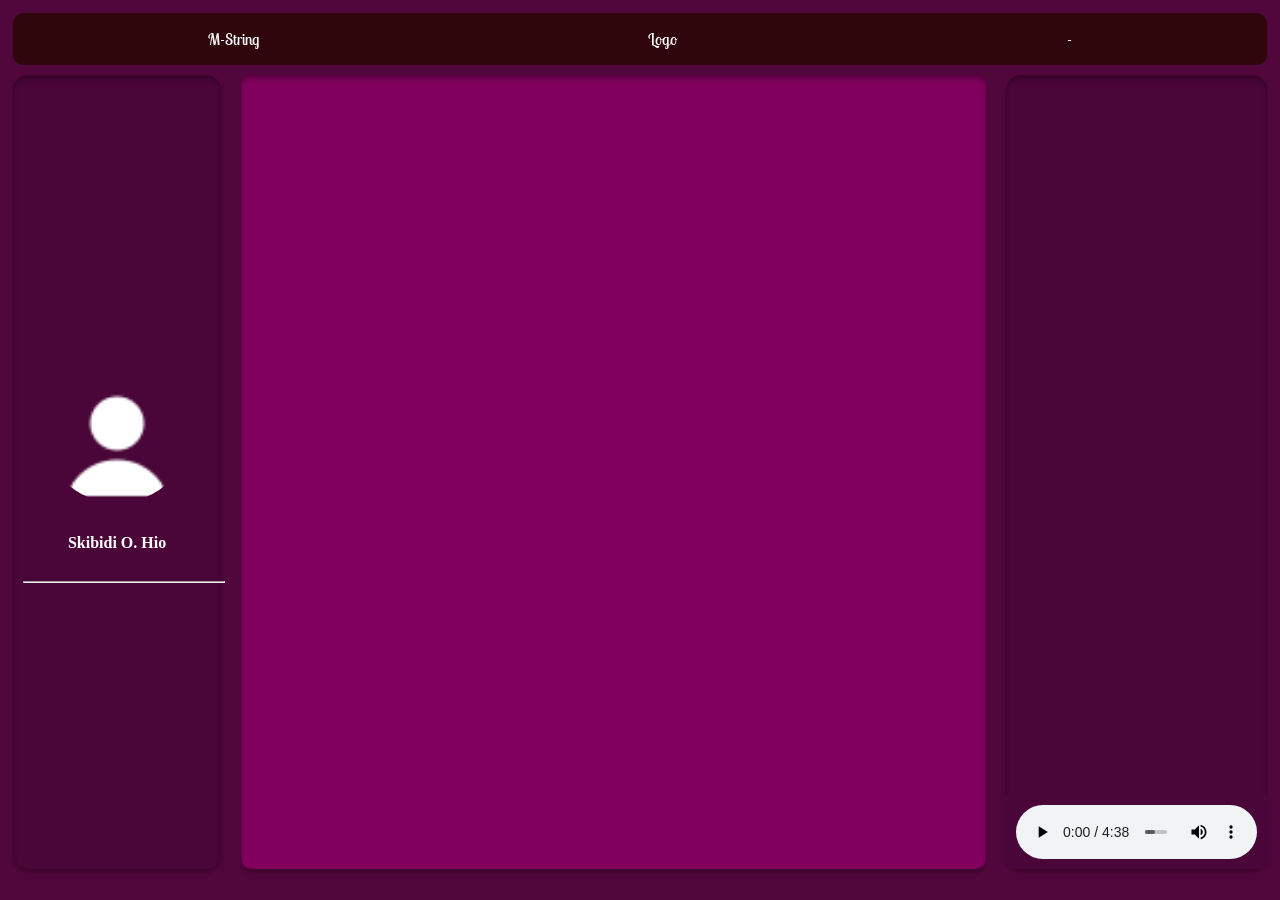
==== HomePage.html @ 6ff9541d "waragud" ====
<!DOCTYPE html>
<html lang="en">
<head>
    <meta charset="UTF-8">
    <meta name="viewport" content="width=device-width, initial-scale=1.0">
    <title>M-String</title>
    <link rel="stylesheet" href="style.css">
</head>
<header class="top-header">
        <p>M-String</p>
        <p>Logo</p>
        <p>-</p>
    </header>
<body>
    <div class="content-area"> 
    <div class="profile">
        <img src="img/a.png" alt="profileimage" class="profile-image">
        <h4>Skibidi O. Hio</h4>
        <hr>
    </div>
    <div class="list">
        <!-- <iframe style="border-radius:12px" src="https://open.spotify.com/embed/track/3d9DChrdc6BOeFsbrZ3Is0?utm_source=generator" width="100%" height="352" frameBorder="0" allowfullscreen="" allow="autoplay; clipboard-write; encrypted-media; fullscreen; picture-in-picture" loading="lazy"></iframe> -->
    </div>
    
    <div class="song-lyrics">
        <div class="audio-interface">
        <audio controls class="song">
            <source src="songs/cantstop.mp3" type="audio/mp3">
          </audio>
        </div>
    </div>
    </div> 
</body>
</html>
---- style.css ----
body{
    padding: 5px;
    background-color: #52073C;
}
@font-face {
    font-family: 'Lobster Two';
    src: url(fonts/LobsterTwo-Regular.ttf) format('truetype');
    font-weight:normal;
    font-style:normal;
}
p{
    font-family: 'Lobster Two',cursive;
}
.top-header{
    display: flex;
    justify-content: space-around;
    align-items: center;
    background-color: #2E060B;
    color: white;
    position: sticky;
    border-radius: 10px;
    top: 0;
    width: 100%;
    z-index: 1000;
}
.profile{
    background: #4A0639;
    margin-right: 10px;
    margin-top: 10px;
    padding: 10px;
    display: flex;
    flex-direction: column;
    justify-content: center;
    align-items: center;
    border-radius: 15px;
    position:relative;
    box-shadow: inset 0px 4px 4px 0px rgba(0, 0, 0, 0.25),0px 4px 4px 0px rgba(0, 0, 0, 0.25);
    width: 15%;
    color: white;
    height: 100%;
}
.content-area {
    display: flex;
    height: 86vh;
}
hr {
    width: 200px;
}
.song{
    bottom: 0;
}
.audio-interface {
    position: absolute;
    bottom: 0;
    display: flex;
    justify-content: center;
    align-items: center;
    left: 0;
    width: 100%; 
    background-color: #4A0639; 
    padding: 10px;
    box-sizing: border-box;
  }
.list{
  background: #81005D;
  border-radius: 10px;
  opacity: 1;
  margin-right: 10px;
  padding: 10px;
  margin-left:10px;
  margin-top: 10px;
  height: 100%;
  display: flex;
  width: 60%;
  position: relative;
  box-shadow: inset 0px 4px 4px 0px rgba(0, 0, 0, 0.25),0px 4px 4px 0px rgba(0, 0, 0, 0.25);
}
.song-lyrics{
    background: #4A0639;
    margin-left: 10px;
    margin-top: 10px;
    padding: 10px;
    display: flex;
    flex-direction: column;
    justify-content: center;
    align-items: center;
    border-radius: 15px;
    position:relative;
    box-shadow: inset 0px 4px 4px 0px rgba(0, 0, 0, 0.25),0px 4px 4px 0px rgba(0, 0, 0, 0.25);
    width: 20%;
    color: white;
    height: 100%;
}
.grid-container {
    display: grid;
    grid-template-columns: 1fr 1fr ;
    grid-template-rows: 100px 100px;
    gap: 10px;
    background-color: #ddd;
}
.grid-item {
    background-color: #8ca0ff;
    text-align: center;
    font-size: 1.5rem;
    padding: 20px;
}
.profile-image {
    border-radius: 50%;
    width: 150px;
    height: 150px;
    margin-bottom: 10px;
}
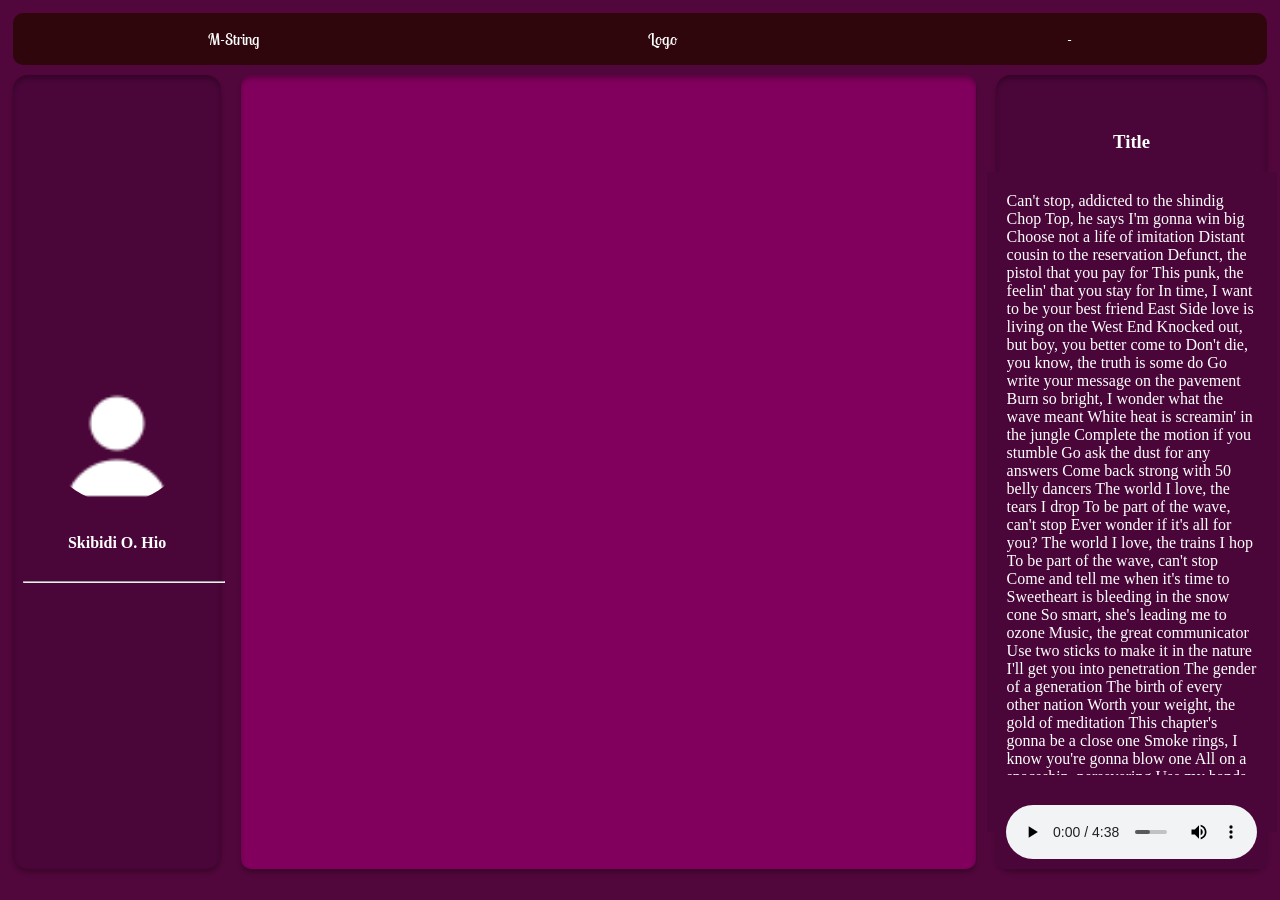
==== commit 0cb84c2c: "gyatt" ====
--- a/HomePage.html
+++ b/HomePage.html
@@ -5,6 +5,9 @@
     <meta name="viewport" content="width=device-width, initial-scale=1.0">
     <title>M-String</title>
     <link rel="stylesheet" href="style.css">
+    <link rel="stylesheet"
+		href=
+"https://cdnjs.cloudflare.com/ajax/libs/font-awesome/5.13.0/css/all.min.css">
 </head>
 <header class="top-header">
         <p>M-String</p>
@@ -23,6 +26,86 @@
     </div>
     
     <div class="song-lyrics">
+        <h3>Title</h3>
+        <div  class="lyrics-container">
+        <div class="lyrics">
+Can't stop, addicted to the shindig
+Chop Top, he says I'm gonna win big
+Choose not a life of imitation
+Distant cousin to the reservation
+Defunct, the pistol that you pay for
+This punk, the feelin' that you stay for
+In time, I want to be your best friend
+East Side love is living on the West End
+Knocked out, but boy, you better come to            
+Don't die, you know, the truth is some do
+Go write your message on the pavement
+            Burn so bright, I wonder what the wave meant
+            White heat is screamin' in the jungle
+            Complete the motion if you stumble
+            Go ask the dust for any answers
+            Come back strong with 50 belly dancers
+
+            The world I love, the tears I drop
+            To be part of the wave, can't stop
+            Ever wonder if it's all for you?
+            The world I love, the trains I hop
+            To be part of the wave, can't stop
+            Come and tell me when it's time to
+            Sweetheart is bleeding in the snow cone
+            So smart, she's leading me to ozone
+            Music, the great communicator
+            Use two sticks to make it in the nature
+            I'll get you into penetration
+            The gender of a generation
+            The birth of every other nation
+            Worth your weight, the gold of meditation
+            This chapter's gonna be a close one
+            Smoke rings, I know you're gonna blow one
+            All on a spaceship, persevering
+            Use my hands for everything but steering
+            Can't stop the spirits when they need you
+            Mop tops are happy when they feed you
+            J. Butterfly is in the treetop
+            Birds that blow the meaning into bebop
+            The world I love, the tears I drop
+            To be part of the wave, can't stop
+            Ever wonder if it's all for you?
+            The world I love, the trains I hop
+            To be part of the wave, can't stop
+            Come and tell me when it's time to
+            Wait a minute, I'm passin' out, win or lose
+            Just like you
+            Far more shocking than anything I ever knew
+            How about you?
+            Ten more reasons why I need somebody new
+            Just like you
+            Far more shocking than anything I ever knew
+            Right on cue
+            Can't stop, addicted to the shindig
+            Chop Top, he says I'm gonna win big
+            Choose not a life of imitation
+            Distant cousin to the reservation
+            Defunct, the pistol that you pay for
+            This punk, the feelin' that you stay for
+            In time, I want to be your best friend
+            East Side love is living on the West End
+            Knocked out, but boy, you better come to
+            Don't die, you know, the truth is some do
+            Go write your message on the pavement
+            Burn so bright, I wonder what the wave meant
+            Kick-start the golden generator
+            Sweet talk but don't intimidate her
+            Can't stop the gods from engineering
+            Feel no need for any interfering
+            Your image in the dictionary
+            This life is more than ordinary
+            Can I get two, maybe even three of these?
+            Comin' from space to teach you of the Pleiades
+            Can't stop the spirits when they need you
+            This life is more than just a read-through
+            </div>
+        </div>
         <div class="audio-interface">
         <audio controls class="song">
             <source src="songs/cantstop.mp3" type="audio/mp3">
--- a/style.css
+++ b/style.css
@@ -48,6 +48,7 @@
 }
 .song{
     bottom: 0;
+    margin-top: 20px;
 }
 .audio-interface {
     position: absolute;
@@ -61,6 +62,26 @@
     padding: 10px;
     box-sizing: border-box;
   }
+  .lyrics-container{
+    width: 250px; /* Adjust as needed */
+    height: 620px; /* Adjust as needed */
+    background-color: #4A0639; /* Your panel background color */
+    padding: 20px;
+    position: relative;
+  }
+  .lyrics{
+    background-color: #4A0639;
+    max-height: 620px;
+    overflow-y: auto;
+    text-align: left;
+    
+    color: white;
+    word-wrap: break-word;
+  }
+  .lyrics::-webkit-scrollbar{
+    width: 0px;
+  }
+
 .list{
   background: #81005D;
   border-radius: 10px;
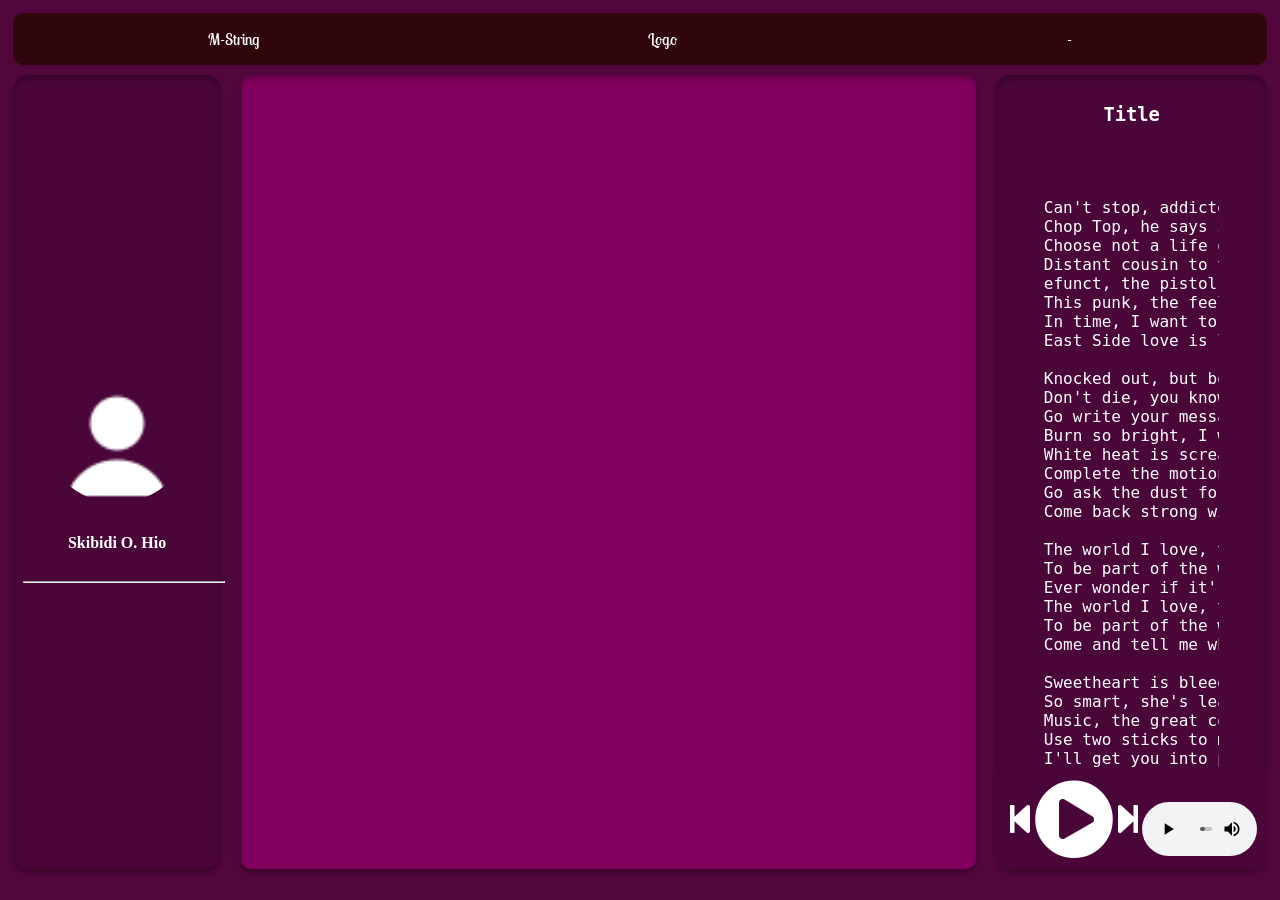
==== commit 4dcd581c: "yuhhhh" ====
--- a/HomePage.html
+++ b/HomePage.html
@@ -28,7 +28,66 @@
     <div class="song-lyrics">
         <h3>Title</h3>
         <div  class="lyrics-container">
-        <div class="lyrics">
+        <pre><div class="lyrics">
+Can't stop, addicted to the shindig
+Chop Top, he says I'm gonna win big
+Choose not a life of imitation
+Distant cousin to the reservation
+efunct, the pistol that you pay for
+This punk, the feelin' that you stay for
+In time, I want to be your best friend
+East Side love is living on the West End
+
+Knocked out, but boy, you better come to            
+Don't die, you know, the truth is some do
+Go write your message on the pavement
+Burn so bright, I wonder what the wave meant
+White heat is screamin' in the jungle
+Complete the motion if you stumble
+Go ask the dust for any answers
+Come back strong with 50 belly dancers
+
+The world I love, the tears I drop
+To be part of the wave, can't stop
+Ever wonder if it's all for you?
+The world I love, the trains I hop
+To be part of the wave, can't stop
+Come and tell me when it's time to
+
+Sweetheart is bleeding in the snow cone
+So smart, she's leading me to ozone
+Music, the great communicator
+Use two sticks to make it in the nature
+I'll get you into penetration
+The gender of a generation
+The birth of every other nation
+Worth your weight, the gold of meditation
+
+This chapter's gonna be a close one
+Smoke rings, I know you're gonna blow one
+All on a spaceship, persevering
+Use my hands for everything but steering
+Can't stop the spirits when they need you
+Mop tops are happy when they feed you
+J. Butterfly is in the treetop
+Birds that blow the meaning into bebop
+
+The world I love, the tears I drop
+To be part of the wave, can't stop
+Ever wonder if it's all for you?
+The world I love, the trains I hop
+To be part of the wave, can't stop
+Come and tell me when it's time to
+
+Wait a minute, I'm passin' out, win or lose
+Just like you
+Far more shocking than anything I ever knew
+How about you?
+Ten more reasons why I need somebody new
+Just like you
+Far more shocking than anything I ever knew
+Right on cue
+
 Can't stop, addicted to the shindig
 Chop Top, he says I'm gonna win big
 Choose not a life of imitation
@@ -37,81 +96,47 @@
 This punk, the feelin' that you stay for
 In time, I want to be your best friend
 East Side love is living on the West End
-Knocked out, but boy, you better come to            
+
+Knocked out, but boy, you better come to
 Don't die, you know, the truth is some do
 Go write your message on the pavement
-            Burn so bright, I wonder what the wave meant
-            White heat is screamin' in the jungle
-            Complete the motion if you stumble
-            Go ask the dust for any answers
-            Come back strong with 50 belly dancers
+Burn so bright, I wonder what the wave meant
 
-            The world I love, the tears I drop
-            To be part of the wave, can't stop
-            Ever wonder if it's all for you?
-            The world I love, the trains I hop
-            To be part of the wave, can't stop
-            Come and tell me when it's time to
-            Sweetheart is bleeding in the snow cone
-            So smart, she's leading me to ozone
-            Music, the great communicator
-            Use two sticks to make it in the nature
-            I'll get you into penetration
-            The gender of a generation
-            The birth of every other nation
-            Worth your weight, the gold of meditation
-            This chapter's gonna be a close one
-            Smoke rings, I know you're gonna blow one
-            All on a spaceship, persevering
-            Use my hands for everything but steering
-            Can't stop the spirits when they need you
-            Mop tops are happy when they feed you
-            J. Butterfly is in the treetop
-            Birds that blow the meaning into bebop
-            The world I love, the tears I drop
-            To be part of the wave, can't stop
-            Ever wonder if it's all for you?
-            The world I love, the trains I hop
-            To be part of the wave, can't stop
-            Come and tell me when it's time to
-            Wait a minute, I'm passin' out, win or lose
-            Just like you
-            Far more shocking than anything I ever knew
-            How about you?
-            Ten more reasons why I need somebody new
-            Just like you
-            Far more shocking than anything I ever knew
-            Right on cue
-            Can't stop, addicted to the shindig
-            Chop Top, he says I'm gonna win big
-            Choose not a life of imitation
-            Distant cousin to the reservation
-            Defunct, the pistol that you pay for
-            This punk, the feelin' that you stay for
-            In time, I want to be your best friend
-            East Side love is living on the West End
-            Knocked out, but boy, you better come to
-            Don't die, you know, the truth is some do
-            Go write your message on the pavement
-            Burn so bright, I wonder what the wave meant
-            Kick-start the golden generator
-            Sweet talk but don't intimidate her
-            Can't stop the gods from engineering
-            Feel no need for any interfering
-            Your image in the dictionary
-            This life is more than ordinary
-            Can I get two, maybe even three of these?
-            Comin' from space to teach you of the Pleiades
-            Can't stop the spirits when they need you
-            This life is more than just a read-through
-            </div>
+Kick-start the golden generator
+Sweet talk but don't intimidate her
+Can't stop the gods from engineering
+Feel no need for any interfering
+Your image in the dictionary
+This life is more than ordinary
+Can I get two, maybe even three of these?
+Comin' from space to teach you of the Pleiades
+
+Can't stop the spirits when they need you
+This life is more than just a read-through   
+      
+            </div></pre>
         </div>
         <div class="audio-interface">
+            <div class="buttons">
+                <div class="prev-track" onclick="prevTrack()">
+                    <i class="fa fa-step-backward fa-2x"></i>
+                </div>
+                <div class="playpause-track" onclick="playpauseTrack()">
+                    <i class="fa fa-play-circle fa-5x"></i>
+                </div>
+                <div class="next-track" onclick="nextTrack()">
+                    <i class="fa fa-step-forward fa-2x"></i>
+                </div>
+                </div>
         <audio controls class="song">
             <source src="songs/cantstop.mp3" type="audio/mp3">
           </audio>
         </div>
     </div>
     </div> 
+    
+
+<script src="main.js"></script>
 </body>
+
 </html>
--- a/style.css
+++ b/style.css
@@ -55,6 +55,7 @@
     bottom: 0;
     display: flex;
     justify-content: center;
+    flex-direction: row;
     align-items: center;
     left: 0;
     width: 100%; 
@@ -62,9 +63,14 @@
     padding: 10px;
     box-sizing: border-box;
   }
+  .buttons {
+    display: flex;
+    flex-direction: row;
+    align-items: center;
+    }
   .lyrics-container{
-    width: 250px; /* Adjust as needed */
-    height: 620px; /* Adjust as needed */
+    width: 70%; /* Adjust as needed */
+    height: 100%; /* Adjust as needed */
     background-color: #4A0639; /* Your panel background color */
     padding: 20px;
     position: relative;
@@ -74,14 +80,15 @@
     max-height: 620px;
     overflow-y: auto;
     text-align: left;
-    
     color: white;
     word-wrap: break-word;
   }
   .lyrics::-webkit-scrollbar{
     width: 0px;
   }
-
+pre{
+    font-family: 'Tahoma',monospace;
+}
 .list{
   background: #81005D;
   border-radius: 10px;
@@ -105,6 +112,7 @@
     flex-direction: column;
     justify-content: center;
     align-items: center;
+    font-family: 'Tahoma',monospace;
     border-radius: 15px;
     position:relative;
     box-shadow: inset 0px 4px 4px 0px rgba(0, 0, 0, 0.25),0px 4px 4px 0px rgba(0, 0, 0, 0.25);
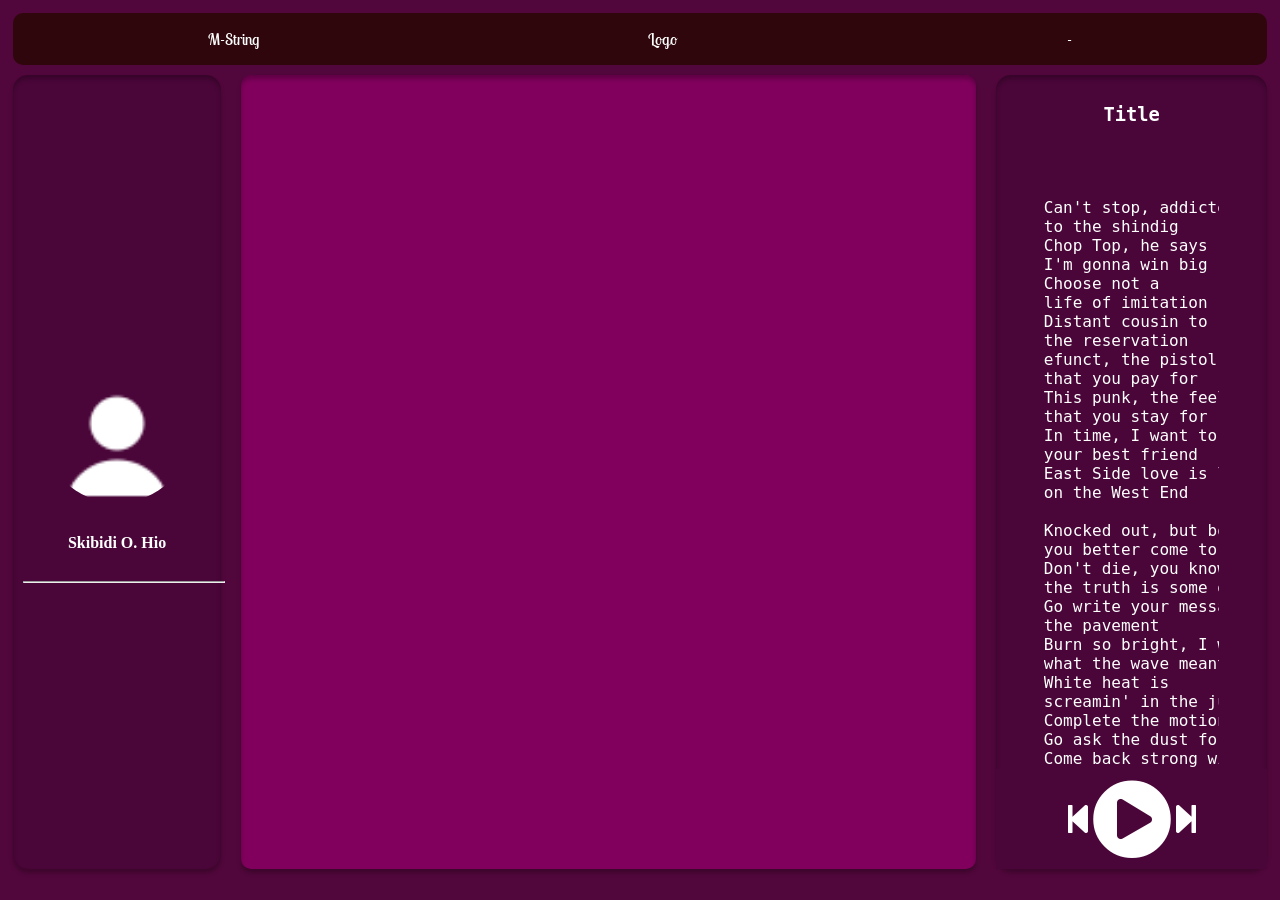
==== commit 14b60029: "new" ====
--- a/HomePage.html
+++ b/HomePage.html
@@ -29,23 +29,37 @@
         <h3>Title</h3>
         <div  class="lyrics-container">
         <pre><div class="lyrics">
-Can't stop, addicted to the shindig
-Chop Top, he says I'm gonna win big
-Choose not a life of imitation
-Distant cousin to the reservation
-efunct, the pistol that you pay for
-This punk, the feelin' that you stay for
-In time, I want to be your best friend
-East Side love is living on the West End
+Can't stop, addicted 
+to the shindig
+Chop Top, he says 
+I'm gonna win big
+Choose not a 
+life of imitation
+Distant cousin to 
+the reservation
+efunct, the pistol 
+that you pay for
+This punk, the feelin' 
+that you stay for
+In time, I want to be 
+your best friend
+East Side love is living 
+on the West End
 
-Knocked out, but boy, you better come to            
-Don't die, you know, the truth is some do
-Go write your message on the pavement
-Burn so bright, I wonder what the wave meant
-White heat is screamin' in the jungle
+Knocked out, but boy, 
+you better come to            
+Don't die, you know, 
+the truth is some do
+Go write your message on 
+the pavement
+Burn so bright, I wonder 
+what the wave meant
+White heat is 
+screamin' in the jungle
 Complete the motion if you stumble
 Go ask the dust for any answers
-Come back strong with 50 belly dancers
+Come back strong with 
+50 belly dancers
 
 The world I love, the tears I drop
 To be part of the wave, can't stop
@@ -54,65 +68,109 @@
 To be part of the wave, can't stop
 Come and tell me when it's time to
 
-Sweetheart is bleeding in the snow cone
-So smart, she's leading me to ozone
-Music, the great communicator
-Use two sticks to make it in the nature
+Sweetheart is bleeding 
+in the snow cone
+So smart, she's 
+leading me to ozone
+Music, the great 
+communicator
+Use two sticks to 
+make it in the nature
 I'll get you into penetration
 The gender of a generation
 The birth of every other nation
-Worth your weight, the gold of meditation
+Worth your weight, 
+the gold of meditation
 
-This chapter's gonna be a close one
-Smoke rings, I know you're gonna blow one
-All on a spaceship, persevering
-Use my hands for everything but steering
-Can't stop the spirits when they need you
-Mop tops are happy when they feed you
-J. Butterfly is in the treetop
-Birds that blow the meaning into bebop
+This chapter's gonna 
+be a close one
+Smoke rings, I know 
+you're gonna blow one
+All on a spaceship, 
+persevering
+Use my hands for 
+everything but steering
+Can't stop the spirits 
+when they need you
+Mop tops are happy 
+when they feed you
+J. Butterfly is in 
+the treetop
+Birds that blow 
+the meaning into bebop
 
-The world I love, the tears I drop
-To be part of the wave, can't stop
-Ever wonder if it's all for you?
-The world I love, the trains I hop
-To be part of the wave, can't stop
-Come and tell me when it's time to
+The world I love, 
+the tears I drop
+To be part of the wave, 
+can't stop
+Ever wonder if 
+it's all for you?
+The world I love, 
+the trains I hop
+To be part of the wave,
+can't stop
+Come and tell me 
+when it's time to
 
-Wait a minute, I'm passin' out, win or lose
+Wait a minute, I'm 
+passin' out, win or lose
 Just like you
-Far more shocking than anything I ever knew
+Far more shocking 
+than anything I ever knew
 How about you?
-Ten more reasons why I need somebody new
+Ten more reasons 
+why I need somebody new
 Just like you
-Far more shocking than anything I ever knew
+Far more shocking 
+than anything I ever knew
 Right on cue
 
-Can't stop, addicted to the shindig
-Chop Top, he says I'm gonna win big
+Can't stop, addicted 
+to the shindig
+Chop Top, he says 
+I'm gonna win big
 Choose not a life of imitation
-Distant cousin to the reservation
-Defunct, the pistol that you pay for
-This punk, the feelin' that you stay for
-In time, I want to be your best friend
-East Side love is living on the West End
+Distant cousin 
+to the reservation
+Defunct, the pistol 
+that you pay for
+This punk, the feelin' 
+that you stay for
+In time, I want to 
+be your best friend
+East Side love is 
+living on the West End
 
-Knocked out, but boy, you better come to
-Don't die, you know, the truth is some do
-Go write your message on the pavement
-Burn so bright, I wonder what the wave meant
+Knocked out, but boy, 
+you better come to
+Don't die, you know, 
+the truth is some do
+Go write your message 
+on the pavement
+Burn so bright, I 
+wonder what the wave meant
 
-Kick-start the golden generator
-Sweet talk but don't intimidate her
-Can't stop the gods from engineering
-Feel no need for any interfering
-Your image in the dictionary
-This life is more than ordinary
-Can I get two, maybe even three of these?
-Comin' from space to teach you of the Pleiades
+Kick-start the
+golden generator
+Sweet talk but
+don't intimidate her
+Can't stop the
+gods from engineering
+Feel no need for
+any interfering
+Your image in
+the dictionary
+This life is more
+than ordinary
+Can I get two, maybe 
+even three of these?
+Comin' from space to
+teach you of the Pleiades
 
-Can't stop the spirits when they need you
-This life is more than just a read-through   
+Can't stop the spirits 
+when they need you
+This life is more than
+just a read-through   
       
             </div></pre>
         </div>
@@ -128,9 +186,7 @@
                     <i class="fa fa-step-forward fa-2x"></i>
                 </div>
                 </div>
-        <audio controls class="song">
-            <source src="songs/cantstop.mp3" type="audio/mp3">
-          </audio>
+        
         </div>
     </div>
     </div> 
--- a/style.css
+++ b/style.css
@@ -54,6 +54,7 @@
     position: absolute;
     bottom: 0;
     display: flex;
+    
     justify-content: center;
     flex-direction: row;
     align-items: center;
@@ -66,6 +67,9 @@
   .buttons {
     display: flex;
     flex-direction: row;
+    
+    margin-left: 1%;
+    margin-right: 1%;
     align-items: center;
     }
   .lyrics-container{
@@ -139,4 +143,12 @@
     height: 150px;
     margin-bottom: 10px;
 }
+/* Change the mouse cursor to a pointer
+when hovered over */
+i.fa-play-circle,
+i.fa-pause-circle,
+i.fa-step-forward,
+i.fa-step-backward {
+cursor: pointer;
+}
    
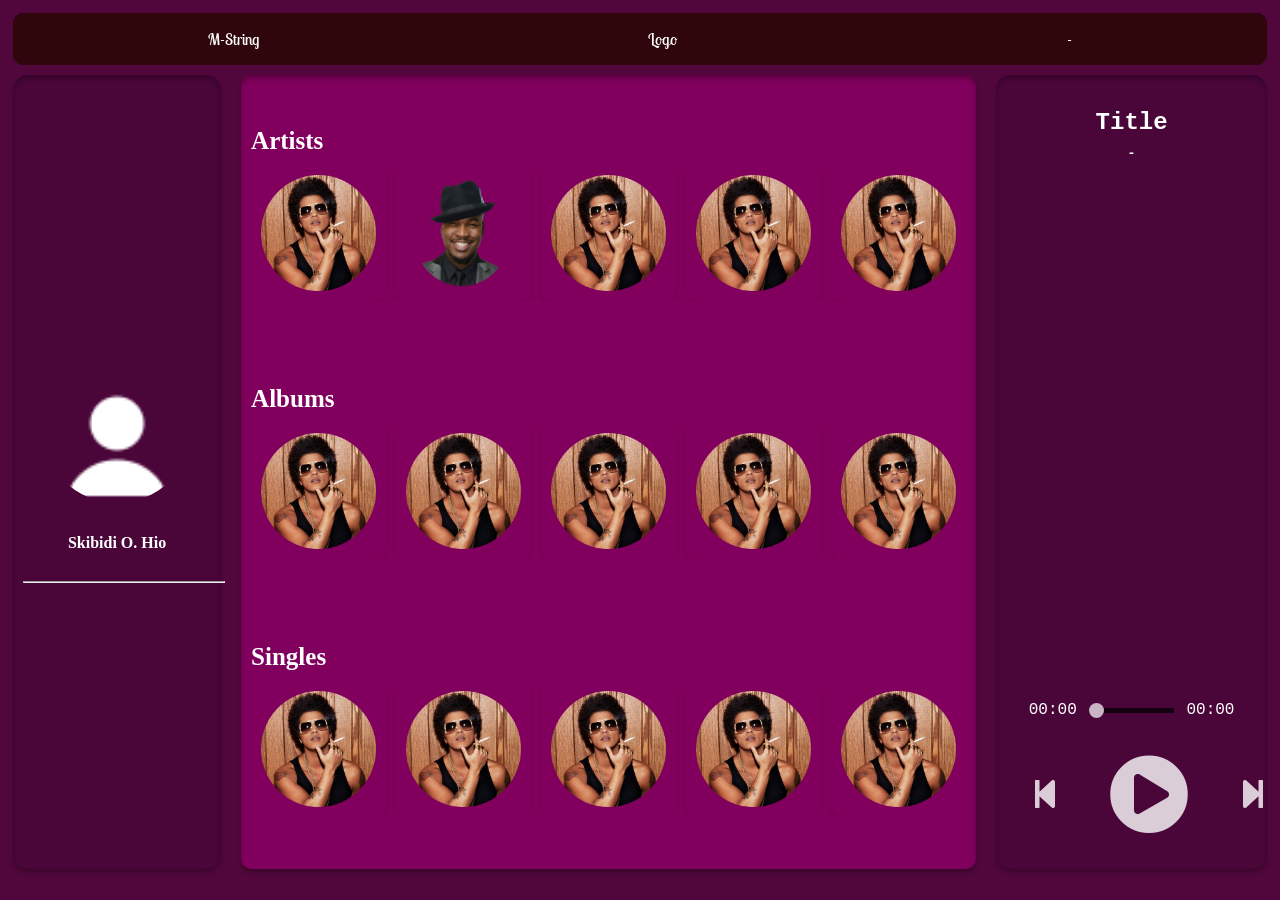
==== commit 08ef4803: "hfg" ====
--- a/HomePage.html
+++ b/HomePage.html
@@ -9,6 +9,7 @@
 		href=
 "https://cdnjs.cloudflare.com/ajax/libs/font-awesome/5.13.0/css/all.min.css">
 </head>
+
 <header class="top-header">
         <p>M-String</p>
         <p>Logo</p>
@@ -22,160 +23,53 @@
         <hr>
     </div>
     <div class="list">
-        <!-- <iframe style="border-radius:12px" src="https://open.spotify.com/embed/track/3d9DChrdc6BOeFsbrZ3Is0?utm_source=generator" width="100%" height="352" frameBorder="0" allowfullscreen="" allow="autoplay; clipboard-write; encrypted-media; fullscreen; picture-in-picture" loading="lazy"></iframe> -->
+        <div class="artist-list">
+            <div class="artist-label">Artists</div>
+            <div class="artist-cards">
+            <img src="img/brunomars.png" alt="Artist 1" class="photo-card">
+            <img src="img/neyo.png" alt="Artist 1" class="photo-card">
+            <img src="img/brunomars.png" alt="Artist 1" class="photo-card">
+            <img src="img/brunomars.png" alt="Artist 1" class="photo-card">
+            <img src="img/brunomars.png" alt="Artist 1" class="photo-card">
+            </div>
+        </div>
+        <div class="album-list">
+            <div class="album-label">Albums</div>
+            <div class="album-cards">
+            <img src="img/brunomars.png" alt="Artist 1" class="photo-card">
+            <img src="img/brunomars.png" alt="Artist 1" class="photo-card">
+            <img src="img/brunomars.png" alt="Artist 1" class="photo-card">
+            <img src="img/brunomars.png" alt="Artist 1" class="photo-card">
+            <img src="img/brunomars.png" alt="Artist 1" class="photo-card">
+            </div>
+        </div>
+        <div class="single-list">
+            <div class="single-label">Singles</div>
+            <div class="single-cards">
+            <img src="img/brunomars.png" alt="Artist 1" class="photo-card">
+            <img src="img/brunomars.png" alt="Artist 1" class="photo-card">
+            <img src="img/brunomars.png" alt="Artist 1" class="photo-card">
+            <img src="img/brunomars.png" alt="Artist 1" class="photo-card">
+            <img src="img/brunomars.png" alt="Artist 1" class="photo-card">
+            </div>
+        </div>
     </div>
-    
+
     <div class="song-lyrics">
-        <h3>Title</h3>
+        <h3 class="track-name">Title</h3>
+        <h5 class="track-artist">-</h5>
         <div  class="lyrics-container">
-        <pre><div class="lyrics">
-Can't stop, addicted 
-to the shindig
-Chop Top, he says 
-I'm gonna win big
-Choose not a 
-life of imitation
-Distant cousin to 
-the reservation
-efunct, the pistol 
-that you pay for
-This punk, the feelin' 
-that you stay for
-In time, I want to be 
-your best friend
-East Side love is living 
-on the West End
-
-Knocked out, but boy, 
-you better come to            
-Don't die, you know, 
-the truth is some do
-Go write your message on 
-the pavement
-Burn so bright, I wonder 
-what the wave meant
-White heat is 
-screamin' in the jungle
-Complete the motion if you stumble
-Go ask the dust for any answers
-Come back strong with 
-50 belly dancers
-
-The world I love, the tears I drop
-To be part of the wave, can't stop
-Ever wonder if it's all for you?
-The world I love, the trains I hop
-To be part of the wave, can't stop
-Come and tell me when it's time to
-
-Sweetheart is bleeding 
-in the snow cone
-So smart, she's 
-leading me to ozone
-Music, the great 
-communicator
-Use two sticks to 
-make it in the nature
-I'll get you into penetration
-The gender of a generation
-The birth of every other nation
-Worth your weight, 
-the gold of meditation
-
-This chapter's gonna 
-be a close one
-Smoke rings, I know 
-you're gonna blow one
-All on a spaceship, 
-persevering
-Use my hands for 
-everything but steering
-Can't stop the spirits 
-when they need you
-Mop tops are happy 
-when they feed you
-J. Butterfly is in 
-the treetop
-Birds that blow 
-the meaning into bebop
-
-The world I love, 
-the tears I drop
-To be part of the wave, 
-can't stop
-Ever wonder if 
-it's all for you?
-The world I love, 
-the trains I hop
-To be part of the wave,
-can't stop
-Come and tell me 
-when it's time to
-
-Wait a minute, I'm 
-passin' out, win or lose
-Just like you
-Far more shocking 
-than anything I ever knew
-How about you?
-Ten more reasons 
-why I need somebody new
-Just like you
-Far more shocking 
-than anything I ever knew
-Right on cue
-
-Can't stop, addicted 
-to the shindig
-Chop Top, he says 
-I'm gonna win big
-Choose not a life of imitation
-Distant cousin 
-to the reservation
-Defunct, the pistol 
-that you pay for
-This punk, the feelin' 
-that you stay for
-In time, I want to 
-be your best friend
-East Side love is 
-living on the West End
-
-Knocked out, but boy, 
-you better come to
-Don't die, you know, 
-the truth is some do
-Go write your message 
-on the pavement
-Burn so bright, I 
-wonder what the wave meant
-
-Kick-start the
-golden generator
-Sweet talk but
-don't intimidate her
-Can't stop the
-gods from engineering
-Feel no need for
-any interfering
-Your image in
-the dictionary
-This life is more
-than ordinary
-Can I get two, maybe 
-even three of these?
-Comin' from space to
-teach you of the Pleiades
-
-Can't stop the spirits 
-when they need you
-This life is more than
-just a read-through   
-      
-            </div></pre>
+        <pre><div class="lyrics"></div></pre>
         </div>
         <div class="audio-interface">
+            <div class="slider_container">
+            <div class="current-time">00:00</div>
+            <input type="range" min="1" max="100"
+                value="0" class="seek_slider" onchange="seekTo()">
+            <div class="total-duration">00:00</div>
+            </div>
             <div class="buttons">
+                <!-- Define the section for displaying the seek slider-->
                 <div class="prev-track" onclick="prevTrack()">
                     <i class="fa fa-step-backward fa-2x"></i>
                 </div>
@@ -186,13 +80,10 @@
                     <i class="fa fa-step-forward fa-2x"></i>
                 </div>
                 </div>
-        
         </div>
     </div>
     </div> 
-    
-
-<script src="main.js"></script>
+<script src="MainJS.js"></script>
 </body>
 
 </html>
--- a/style.css
+++ b/style.css
@@ -51,43 +51,43 @@
     margin-top: 20px;
 }
 .audio-interface {
-    position: absolute;
+    grid-row: 4;
     bottom: 0;
     display: flex;
-    
     justify-content: center;
-    flex-direction: row;
+    flex-direction: column;
     align-items: center;
     left: 0;
     width: 100%; 
     background-color: #4A0639; 
-    padding: 10px;
+    padding: 0%;
     box-sizing: border-box;
   }
   .buttons {
     display: flex;
     flex-direction: row;
-    
     margin-left: 1%;
+    width: 100%;
+    padding: 0px;
     margin-right: 1%;
     align-items: center;
     }
   .lyrics-container{
+    grid-row: 3;
     width: 70%; /* Adjust as needed */
     height: 100%; /* Adjust as needed */
     background-color: #4A0639; /* Your panel background color */
-    padding: 20px;
     position: relative;
+    overflow-y: auto; 
   }
   .lyrics{
     background-color: #4A0639;
     max-height: 620px;
-    overflow-y: auto;
     text-align: left;
     color: white;
     word-wrap: break-word;
   }
-  .lyrics::-webkit-scrollbar{
+  .lyrics-container::-webkit-scrollbar{
     width: 0px;
   }
 pre{
@@ -102,17 +102,93 @@
   margin-left:10px;
   margin-top: 10px;
   height: 100%;
-  display: flex;
+  display: grid;
+  grid-template-rows: auto auto auto;
   width: 60%;
   position: relative;
   box-shadow: inset 0px 4px 4px 0px rgba(0, 0, 0, 0.25),0px 4px 4px 0px rgba(0, 0, 0, 0.25);
 }
+.artist-list {
+    grid-row: 1;
+    display: grid;
+    grid-template-rows: auto auto;
+    grid-gap: 10px;
+    width: 100%;
+    align-content: center;
+}
+.album-list {
+    grid-row: 2;
+    display: grid;
+    grid-template-rows: auto auto;
+    grid-gap: 10px;
+    width: 100%;
+    align-content: center;
+}
+.single-list {
+    grid-row: 3;
+    display: grid;
+    grid-template-rows: auto auto;
+    grid-gap: 10px;
+    width: 100%;
+    align-content: center;
+    
+}
+.artist-cards,.album-cards,.single-cards{
+    width: 100%; /* Adjust the size as needed */
+    border-radius: 10px;
+    grid-row: 2;
+    display: flex;
+    grid-gap: 10px;
+    justify-content: center;
+    flex-direction: row;
+    background-color: transparent;
+    border-radius: 12px; /* Rounded corners */
+    overflow: hidden; /* Ensure content doesn't spill out */
+    transition: transform 0.3s ease-in-out;
+}
+
+.artist-label,.single-label,.album-label {
+    grid-row: 1;
+    font-size: 25px;
+    font-weight: bold;
+    color: white;
+    text-align: left;
+    align-content: center;
+}
+.photo-card {
+    width: 100%; /* Adjust the size as needed */
+    max-width: 150px; /* Max width for uniform image size */
+    border-radius: 10px;
+    padding: 10px;
+    box-shadow: 0 4px 6px rgba(0, 0, 0, 0.1);
+    background-color: transparent;
+    border-radius: 12px; /* Rounded corners */
+    overflow: hidden; /* Ensure content doesn't spill out */
+    transition: transform 0.3s ease-in-out;
+    cursor: pointer;
+}
+
+.photocard-container {
+    display: flex;
+    gap: 20px;
+    max-width: 1200px;
+    width: 85%;
+    padding: 20px;
+    margin-top: 20px;
+    height: 25%;
+}
+.photo-card:hover {
+    transform: translateY(-10px);
+    background-color: rgba(63, 1, 71, 0.6); /* Lift the card when hovered */
+  }
 .song-lyrics{
     background: #4A0639;
     margin-left: 10px;
     margin-top: 10px;
     padding: 10px;
     display: flex;
+    grid-template-rows: auto auto 1fr auto; /* Three rows: title, lyrics, audio interface */
+    grid-gap: 10px; /* Add spacing between elements */
     flex-direction: column;
     justify-content: center;
     align-items: center;
@@ -151,4 +227,89 @@
 i.fa-step-backward {
 cursor: pointer;
 }
-   +.track-name {
+    grid-row: 1;
+    text-align: center;
+    font-size: 24px;
+    margin-bottom: 0%;
+    }
+    .track-artist{
+        grid-row:2;
+        text-align: center;
+        margin: 0%;
+    }
+.playpause-track,
+.prev-track,
+.next-track {
+padding: 25px;
+opacity: 0.8;
+
+/* Smoothly transition the opacity */
+transition: opacity .2s;
+}
+
+/* Change the opacity when mouse is hovered */
+.playpause-track:hover,
+.prev-track:hover,
+.next-track:hover {
+opacity: 1.0;
+}
+
+/* Define the slider width so that it scales properly */
+.slider_container {
+width: 90%;
+max-width: 400px;
+display: flex;
+flex-direction: row;
+justify-content: center;
+align-items: center;
+}
+
+/* Modify the appearance of the slider */
+.seek_slider, .volume_slider {
+-webkit-appearance: none;
+-moz-appearance: none;
+appearance: none;
+height: 5px;
+background: black;
+opacity: 0.7;
+-webkit-transition: .2s;
+transition: opacity .2s;
+}
+
+ /* Modify the appearance of the slider thumb */
+ .seek_slider::-webkit-slider-thumb,
+ .volume_slider::-webkit-slider-thumb {
+ -webkit-appearance: none;
+ -moz-appearance: none;
+ appearance: none;
+ width: 15px;
+ height: 15px;
+ background: white;
+ cursor: pointer;
+ border-radius: 50%;
+ }
+
+ /* Change the opacity when mouse is hovered */
+ .seek_slider:hover,
+ .volume_slider:hover {
+ opacity: 1.0;
+ }
+ 
+ .seek_slider {
+ width: 60%;
+ }
+ 
+ .volume_slider {
+ width: 30%;
+ }
+ 
+ .current-time,
+ .total-duration {
+ padding: 10px;
+ }
+ 
+ i.fa-volume-down,
+ i.fa-volume-up {
+ padding: 10px;
+ }
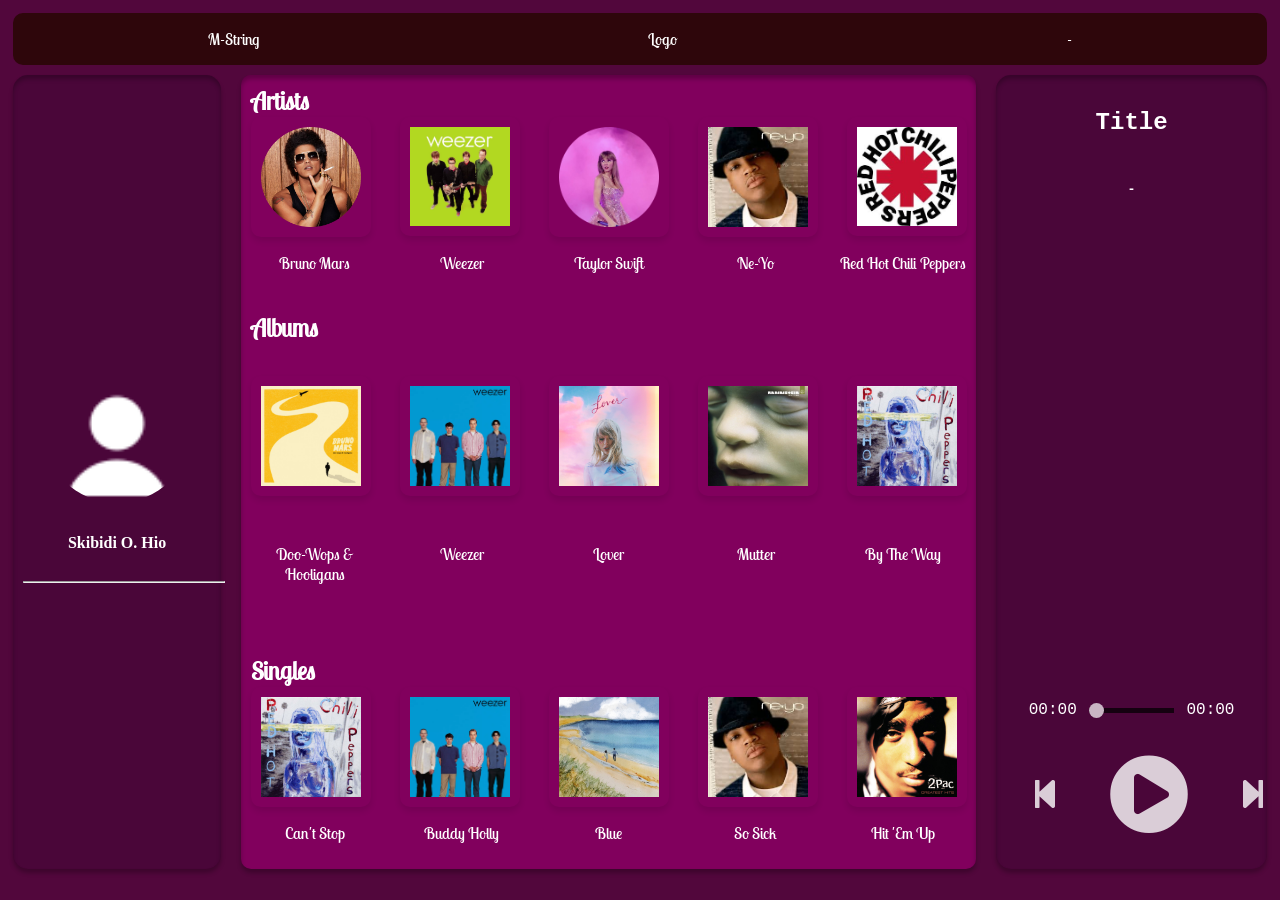
==== commit b000a256: "skibidi" ====
--- a/HomePage.html
+++ b/HomePage.html
@@ -22,44 +22,65 @@
         <h4>Skibidi O. Hio</h4>
         <hr>
     </div>
-    <div class="list">
+    <div class="list" id="middle-panel">
         <div class="artist-list">
             <div class="artist-label">Artists</div>
             <div class="artist-cards">
-            <img src="img/brunomars.png" alt="Artist 1" class="photo-card">
-            <img src="img/neyo.png" alt="Artist 1" class="photo-card">
-            <img src="img/brunomars.png" alt="Artist 1" class="photo-card">
-            <img src="img/brunomars.png" alt="Artist 1" class="photo-card">
-            <img src="img/brunomars.png" alt="Artist 1" class="photo-card">
+                <img src="img/brunomars.png" alt="Bruno Mars" data-name="Bruno Mars" class="photo-card nxtpage">
+                <img src="img/weezers.jpg" alt="Weezer" data-name="Weezer" class="photo-card nxtpage">
+                <img src="img/taylor.png" alt="Taylor Swift" data-name="Taylor Swift" class="photo-card nxtpage">
+                <img src="img/sosick.jpg" alt="Ne-Yo" data-name="Ne-Yo" class="photo-card nxtpage">
+                <img src="img/rhcp.jpg" alt="Red Hot Chili Peppers" data-name="Red Hot Chili Peppers" class="photo-card nxtpage">
+            </div>
+            <div class="artist-info">
+                <p>Bruno Mars</p>
+                <p>Weezer</p>
+                <p>Taylor Swift</p>
+                <p>Ne-Yo</p>
+                <p>Red Hot Chili Peppers</p>
             </div>
         </div>
         <div class="album-list">
             <div class="album-label">Albums</div>
-            <div class="album-cards">
-            <img src="img/brunomars.png" alt="Artist 1" class="photo-card">
-            <img src="img/brunomars.png" alt="Artist 1" class="photo-card">
-            <img src="img/brunomars.png" alt="Artist 1" class="photo-card">
-            <img src="img/brunomars.png" alt="Artist 1" class="photo-card">
-            <img src="img/brunomars.png" alt="Artist 1" class="photo-card">
+                <div class="album-cards">
+                    <img src="img/brunoalbum.png" alt="Bruno Album" data-name="Bruno Mars" class="photo-card nxtpage">
+                    <img src="img/weezered.png" alt="Weezer Album" data-name="Weezer" class="photo-card nxtpage">
+                    <img src="img/lover.jpg" alt="Taylor Album" data-name="Taylor Swift" class="photo-card nxtpage">
+                    <img src="img/Mutter.jpg" alt="Rammstein Album" data-name="Rammstein" class="photo-card nxtpage">
+                    <img src="img/bytheway.jpg" alt="RHCP Album" data-name="Red Hot Chili Peppers" class="photo-card nxtpage">
+                </div>
+                <div class="album-info">
+                    <p>Doo-Wops & Hooligans</p>
+                    <p>Weezer</p>
+                    <p>Lover</p>
+                    <p>Mutter</p>
+                    <p>By The Way</p>
+                </div>
             </div>
-        </div>
         <div class="single-list">
             <div class="single-label">Singles</div>
-            <div class="single-cards">
-            <img src="img/brunomars.png" alt="Artist 1" class="photo-card">
-            <img src="img/brunomars.png" alt="Artist 1" class="photo-card">
-            <img src="img/brunomars.png" alt="Artist 1" class="photo-card">
-            <img src="img/brunomars.png" alt="Artist 1" class="photo-card">
-            <img src="img/brunomars.png" alt="Artist 1" class="photo-card">
-            </div>
+                <div class="single-cards">
+                    <img src="img/bytheway.jpg" alt="Can't Stop" class="photo-card singles" >
+                    <img src="img/weezered.png" alt="Buddy Holly" class="photo-card singles">
+                    <img src="img/blue.jpg" alt="Blue" class="photo-card singles">
+                    <img src="img/sosick.jpg" alt="So Sick" class="photo-card singles">
+                    <img src="img/2pac.jpg" alt="Hit 'Em Up" class="photo-card singles">
+                </div>
+                <div class="single-info">
+                    <p>Can't Stop</p>
+                    <p>Buddy Holly</p>
+                    <p>Blue</p>
+                    <p>So Sick</p>
+                    <p>Hit 'Em Up</p>
+                </div>
         </div>
     </div>
 
     <div class="song-lyrics">
-        <h3 class="track-name">Title</h3>
-        <h5 class="track-artist">-</h5>
+        <h3 class="track-name" id="track-name">Title</h3>
+        <h5 class="track-artist" id="track-artist">-</h5>
         <div  class="lyrics-container">
-        <pre><div class="lyrics"></div></pre>
+        <pre><div class="lyrics" id="lyrics"></div></pre>
         </div>
         <div class="audio-interface">
             <div class="slider_container">
--- a/style.css
+++ b/style.css
@@ -1,17 +1,20 @@
-body{
+body {
     padding: 5px;
     background-color: #52073C;
 }
+
 @font-face {
     font-family: 'Lobster Two';
     src: url(fonts/LobsterTwo-Regular.ttf) format('truetype');
-    font-weight:normal;
-    font-style:normal;
-}
-p{
-    font-family: 'Lobster Two',cursive;
-}
-.top-header{
+    font-weight: normal;
+    font-style: normal;
+}
+
+p {
+    font-family: 'Lobster Two', cursive;
+}
+
+.top-header {
     display: flex;
     justify-content: space-around;
     align-items: center;
@@ -23,7 +26,8 @@
     width: 100%;
     z-index: 1000;
 }
-.profile{
+
+.profile {
     background: #4A0639;
     margin-right: 10px;
     margin-top: 10px;
@@ -33,283 +37,286 @@
     justify-content: center;
     align-items: center;
     border-radius: 15px;
-    position:relative;
-    box-shadow: inset 0px 4px 4px 0px rgba(0, 0, 0, 0.25),0px 4px 4px 0px rgba(0, 0, 0, 0.25);
+    box-shadow: inset 0px 4px 4px 0px rgba(0, 0, 0, 0.25), 0px 4px 4px 0px rgba(0, 0, 0, 0.25);
     width: 15%;
     color: white;
     height: 100%;
 }
+
 .content-area {
     display: flex;
     height: 86vh;
 }
+
 hr {
     width: 200px;
 }
-.song{
-    bottom: 0;
-    margin-top: 20px;
-}
+
 .audio-interface {
-    grid-row: 4;
-    bottom: 0;
     display: flex;
     justify-content: center;
     flex-direction: column;
     align-items: center;
-    left: 0;
-    width: 100%; 
-    background-color: #4A0639; 
-    padding: 0%;
-    box-sizing: border-box;
-  }
-  .buttons {
+    width: 100%;
+    background-color: #4A0639;
+}
+
+.buttons {
     display: flex;
     flex-direction: row;
-    margin-left: 1%;
-    width: 100%;
-    padding: 0px;
-    margin-right: 1%;
-    align-items: center;
-    }
-  .lyrics-container{
-    grid-row: 3;
-    width: 70%; /* Adjust as needed */
-    height: 100%; /* Adjust as needed */
-    background-color: #4A0639; /* Your panel background color */
+    width: 100%;
+    align-items: center;
+}
+
+.lyrics-container {
+    width: 70%;
+    height: 100%;
+    background-color: #4A0639;
     position: relative;
-    overflow-y: auto; 
-  }
-  .lyrics{
+    overflow-y: auto;
+}
+
+.lyrics {
     background-color: #4A0639;
     max-height: 620px;
     text-align: left;
     color: white;
     word-wrap: break-word;
-  }
-  .lyrics-container::-webkit-scrollbar{
+}
+
+.lyrics-container::-webkit-scrollbar {
     width: 0px;
-  }
-pre{
-    font-family: 'Tahoma',monospace;
-}
-.list{
-  background: #81005D;
-  border-radius: 10px;
-  opacity: 1;
-  margin-right: 10px;
-  padding: 10px;
-  margin-left:10px;
-  margin-top: 10px;
-  height: 100%;
-  display: grid;
-  grid-template-rows: auto auto auto;
-  width: 60%;
-  position: relative;
-  box-shadow: inset 0px 4px 4px 0px rgba(0, 0, 0, 0.25),0px 4px 4px 0px rgba(0, 0, 0, 0.25);
-}
-.artist-list {
-    grid-row: 1;
+}
+
+pre {
+    font-family: 'Tahoma', monospace;
+}
+
+.list {
+    background: #81005D;
+    border-radius: 10px;
+    margin: 10px;
+    padding: 10px;
+    height: 100%;
+    gap: 3%;
     display: grid;
-    grid-template-rows: auto auto;
-    grid-gap: 10px;
-    width: 100%;
-    align-content: center;
-}
-.album-list {
-    grid-row: 2;
+    grid-template-rows: 1fr 2fr;
+    width: 100%;
+    box-shadow: inset 0px 4px 4px 0px rgba(0, 0, 0, 0.25), 0px 4px 4px 0px rgba(0, 0, 0, 0.25);
+}
+
+.artist-list,
+.album-list,
+.single-list {
     display: grid;
-    grid-template-rows: auto auto;
-    grid-gap: 10px;
-    width: 100%;
-    align-content: center;
-}
-.single-list {
-    grid-row: 3;
+    grid-template-rows: auto auto auto;
+    width: 100%;
+}
+
+.artist-cards,
+.album-cards,
+.single-cards {
     display: grid;
-    grid-template-rows: auto auto;
-    grid-gap: 10px;
-    width: 100%;
-    align-content: center;
-    
-}
-.artist-cards,.album-cards,.single-cards{
-    width: 100%; /* Adjust the size as needed */
-    border-radius: 10px;
-    grid-row: 2;
-    display: flex;
-    grid-gap: 10px;
-    justify-content: center;
-    flex-direction: row;
-    background-color: transparent;
-    border-radius: 12px; /* Rounded corners */
-    overflow: hidden; /* Ensure content doesn't spill out */
-    transition: transform 0.3s ease-in-out;
-}
-
-.artist-label,.single-label,.album-label {
-    grid-row: 1;
+    grid-template-columns: repeat(5, 1fr);
+    gap: 30px;
+    justify-items: center;
+    width: 100%;
+    border-radius: 10px;
+}
+
+.artist-info,
+.album-info,
+.single-info {
+    display: grid;
+    grid-template-columns: repeat(5, 1fr);
+    gap: 20px;
+    text-align: center;
+    font-family: 'Lobster Two', cursive;
+    color: white;
+}
+
+.artist-label,
+.album-label,
+.single-label {
     font-size: 25px;
     font-weight: bold;
     color: white;
     text-align: left;
-    align-content: center;
-}
+    font-family: 'Lobster Two', cursive;
+}
+
 .photo-card {
-    width: 100%; /* Adjust the size as needed */
-    max-width: 150px; /* Max width for uniform image size */
+    width: 100%;
+    max-width: 100px;
     border-radius: 10px;
     padding: 10px;
     box-shadow: 0 4px 6px rgba(0, 0, 0, 0.1);
-    background-color: transparent;
-    border-radius: 12px; /* Rounded corners */
-    overflow: hidden; /* Ensure content doesn't spill out */
-    transition: transform 0.3s ease-in-out;
+    transition: transform 0.3s ease;
     cursor: pointer;
 }
 
-.photocard-container {
-    display: flex;
-    gap: 20px;
-    max-width: 1200px;
-    width: 85%;
-    padding: 20px;
-    margin-top: 20px;
-    height: 25%;
-}
 .photo-card:hover {
-    transform: translateY(-10px);
-    background-color: rgba(63, 1, 71, 0.6); /* Lift the card when hovered */
-  }
-.song-lyrics{
+   
+    background-color: rgba(63, 1, 71, 0.6);
+}
+
+.song-lyrics {
     background: #4A0639;
     margin-left: 10px;
     margin-top: 10px;
     padding: 10px;
     display: flex;
-    grid-template-rows: auto auto 1fr auto; /* Three rows: title, lyrics, audio interface */
-    grid-gap: 10px; /* Add spacing between elements */
     flex-direction: column;
     justify-content: center;
     align-items: center;
-    font-family: 'Tahoma',monospace;
+    font-family: 'Tahoma', monospace;
     border-radius: 15px;
-    position:relative;
-    box-shadow: inset 0px 4px 4px 0px rgba(0, 0, 0, 0.25),0px 4px 4px 0px rgba(0, 0, 0, 0.25);
+    box-shadow: inset 0px 4px 4px 0px rgba(0, 0, 0, 0.25), 0px 4px 4px 0px rgba(0, 0, 0, 0.25);
     width: 20%;
     color: white;
     height: 100%;
 }
-.grid-container {
-    display: grid;
-    grid-template-columns: 1fr 1fr ;
-    grid-template-rows: 100px 100px;
-    gap: 10px;
-    background-color: #ddd;
-}
-.grid-item {
-    background-color: #8ca0ff;
-    text-align: center;
-    font-size: 1.5rem;
-    padding: 20px;
-}
+
 .profile-image {
     border-radius: 50%;
     width: 150px;
     height: 150px;
     margin-bottom: 10px;
 }
-/* Change the mouse cursor to a pointer
-when hovered over */
-i.fa-play-circle,
-i.fa-pause-circle,
-i.fa-step-forward,
-i.fa-step-backward {
-cursor: pointer;
-}
+
 .track-name {
-    grid-row: 1;
     text-align: center;
     font-size: 24px;
-    margin-bottom: 0%;
-    }
-    .track-artist{
-        grid-row:2;
-        text-align: center;
-        margin: 0%;
-    }
+}
+
+.track-artist {
+    text-align: center;
+}
+
 .playpause-track,
 .prev-track,
 .next-track {
-padding: 25px;
-opacity: 0.8;
-
-/* Smoothly transition the opacity */
-transition: opacity .2s;
-}
-
-/* Change the opacity when mouse is hovered */
+    padding: 25px;
+    opacity: 0.8;
+    transition: opacity 0.2s;
+}
+
 .playpause-track:hover,
 .prev-track:hover,
 .next-track:hover {
-opacity: 1.0;
-}
-
-/* Define the slider width so that it scales properly */
+    opacity: 1.0;
+}
+
 .slider_container {
-width: 90%;
-max-width: 400px;
-display: flex;
-flex-direction: row;
-justify-content: center;
-align-items: center;
-}
-
-/* Modify the appearance of the slider */
-.seek_slider, .volume_slider {
--webkit-appearance: none;
--moz-appearance: none;
-appearance: none;
-height: 5px;
-background: black;
-opacity: 0.7;
--webkit-transition: .2s;
-transition: opacity .2s;
-}
-
- /* Modify the appearance of the slider thumb */
- .seek_slider::-webkit-slider-thumb,
- .volume_slider::-webkit-slider-thumb {
- -webkit-appearance: none;
- -moz-appearance: none;
- appearance: none;
- width: 15px;
- height: 15px;
- background: white;
- cursor: pointer;
- border-radius: 50%;
- }
-
- /* Change the opacity when mouse is hovered */
- .seek_slider:hover,
- .volume_slider:hover {
- opacity: 1.0;
- }
- 
- .seek_slider {
- width: 60%;
- }
- 
- .volume_slider {
- width: 30%;
- }
- 
- .current-time,
- .total-duration {
- padding: 10px;
- }
- 
- i.fa-volume-down,
- i.fa-volume-up {
- padding: 10px;
- }+    width: 90%;
+    max-width: 400px;
+    display: flex;
+    justify-content: center;
+    align-items: center;
+}
+
+.seek_slider {
+    width: 60%;
+}
+
+.current-time,
+.total-duration {
+    padding: 10px;
+}
+
+.seek_slider {
+    appearance: none;
+    height: 5px;
+    background: black;
+    opacity: 0.7;
+    transition: opacity 0.2s;
+}
+
+.seek_slider:hover {
+    opacity: 1.0;
+}
+
+.seek_slider::-webkit-slider-thumb {
+    appearance: none;
+    width: 15px;
+    height: 15px;
+    background: white;
+    cursor: pointer;
+    border-radius: 50%;
+}
+
+
+.content-info{
+    background: #c544a0;
+    border-radius: 10px;
+    margin: 0px;
+    height: 100%;
+    grid-row: 1;
+    width: 100%;
+    box-shadow: inset 0px 4px 4px 0px rgba(0, 0, 0, 0.25), 0px 4px 4px 0px rgba(0, 0, 0, 0.25); 
+    display: flex;
+    justify-content: baseline;
+    align-items: center;
+}
+.content-image{
+    object-fit: scale-down;
+    width: 25%;
+    height: 70%;
+    border-radius: 10px;
+    margin-left: 30px;
+}
+.content-title{
+    margin-left: 20px;
+    color: white;
+    font-family: 'Lobster Two', cursive;
+    align-self: flex-end;
+    margin-bottom: 20px;
+}
+.content-track{
+    background: #81005D;
+    border-radius: 10px;
+    margin: 0px;
+    grid-row: 2;
+    height: 100%;
+    width: 100%;
+    box-shadow: inset 0px 4px 4px 0px rgba(0, 0, 0, 0.25), 0px 4px 4px 0px rgba(0, 0, 0, 0.25); 
+    display: flex;
+    flex-direction: column;
+    gap: 10px; /* Space between each track */
+    font-family: 'Lobster Two', cursive;
+}
+.track{
+    display: flex;
+    justify-content: flex-start;
+    align-items: center;
+    padding: 10px;
+    background: #81005D;
+    border-radius: 8px;
+    transition: background-color 0.3s ease;
+    cursor: pointer;
+}
+.track:hover {
+    background-color: #700044;
+}
+
+.track-number {
+    width: 10%;
+    font-size: 16px;
+    color: #fff;
+    text-align: center;
+}
+
+.track-title {
+    font-size: 18px;
+    font-weight: bold;
+    color: #fff;
+    width: 40%;
+    margin-left: 10px;
+    text-align: start;
+}
+.track-duration {
+    width: 70%;
+    font-size: 16px;
+    color: #fff;
+    text-align: end;
+}
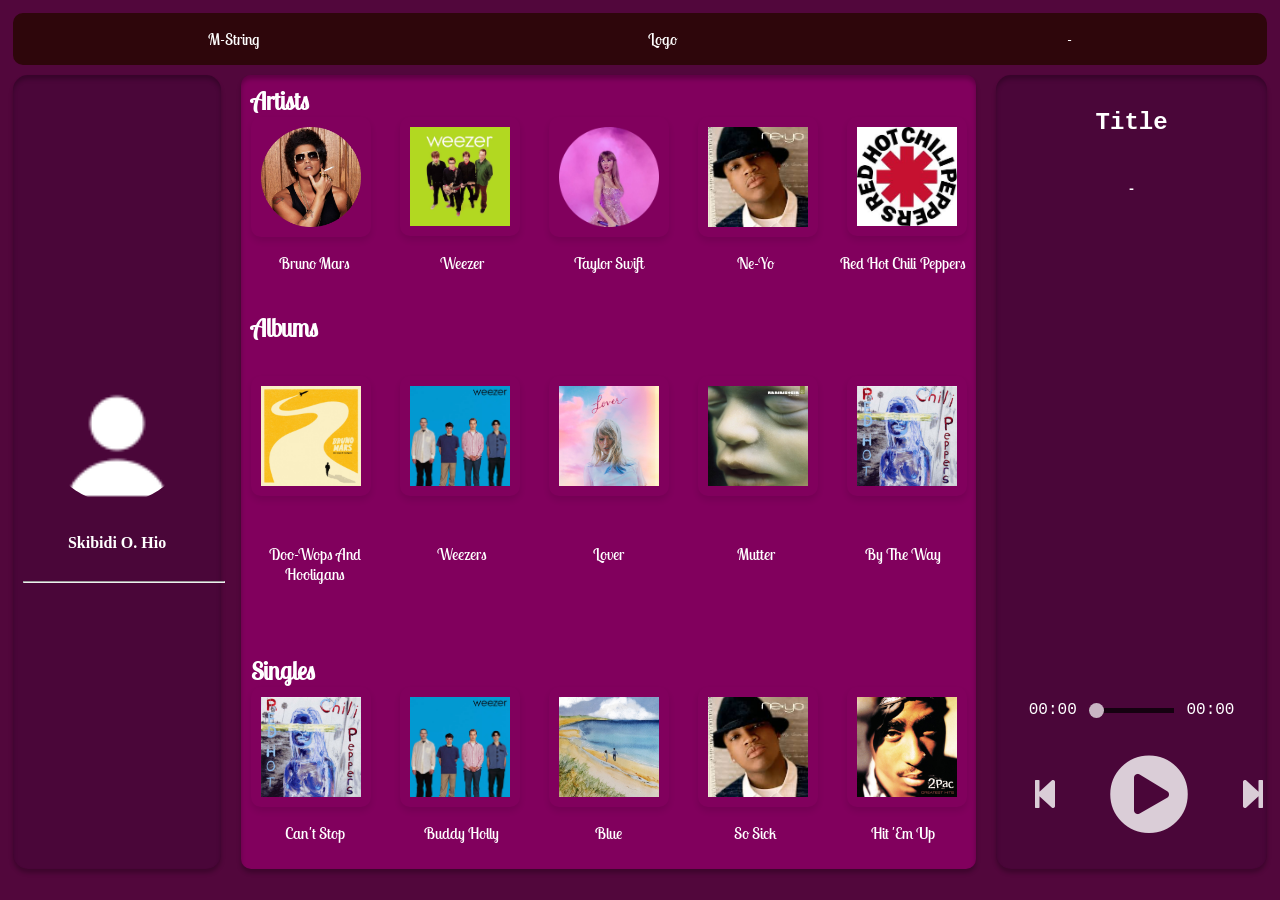
==== commit 81ce4632: "E" ====
--- a/HomePage.html
+++ b/HomePage.html
@@ -43,15 +43,15 @@
         <div class="album-list">
             <div class="album-label">Albums</div>
                 <div class="album-cards">
-                    <img src="img/brunoalbum.png" alt="Bruno Album" data-name="Bruno Mars" class="photo-card nxtpage">
-                    <img src="img/weezered.png" alt="Weezer Album" data-name="Weezer" class="photo-card nxtpage">
-                    <img src="img/lover.jpg" alt="Taylor Album" data-name="Taylor Swift" class="photo-card nxtpage">
-                    <img src="img/Mutter.jpg" alt="Rammstein Album" data-name="Rammstein" class="photo-card nxtpage">
-                    <img src="img/bytheway.jpg" alt="RHCP Album" data-name="Red Hot Chili Peppers" class="photo-card nxtpage">
+                    <img src="img/brunoalbum.png" alt="Bruno Album" data-name="Doo-Wops And Hooligans" class="photo-card nxtpage">
+                    <img src="img/weezered.png" alt="Weezer Album" data-name="Weezers" class="photo-card nxtpage">
+                    <img src="img/lover.jpg" alt="Taylor Album" data-name="Lover" class="photo-card nxtpage">
+                    <img src="img/Mutter.jpg" alt="Rammstein Album" data-name="Mutter" class="photo-card nxtpage">
+                    <img src="img/bytheway.jpg" alt="RHCP Album" data-name="By The Way" class="photo-card nxtpage">
                 </div>
                 <div class="album-info">
-                    <p>Doo-Wops & Hooligans</p>
-                    <p>Weezer</p>
+                    <p>Doo-Wops And Hooligans</p>
+                    <p>Weezers</p>
                     <p>Lover</p>
                     <p>Mutter</p>
                     <p>By The Way</p>
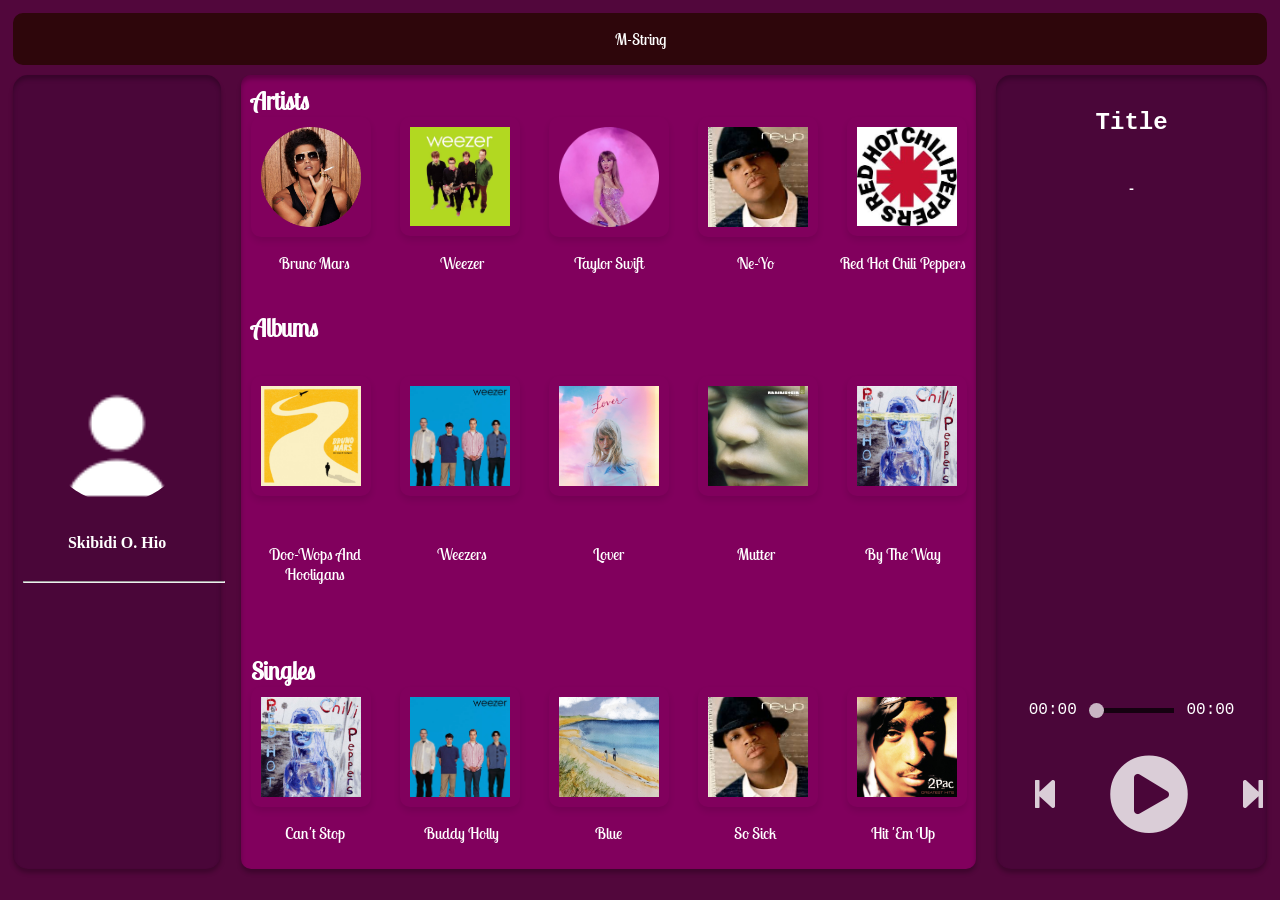
==== commit 8561e16e: "mana" ====
--- a/HomePage.html
+++ b/HomePage.html
@@ -12,8 +12,6 @@
 
 <header class="top-header">
         <p>M-String</p>
-        <p>Logo</p>
-        <p>-</p>
     </header>
 <body>
     <div class="content-area"> 
